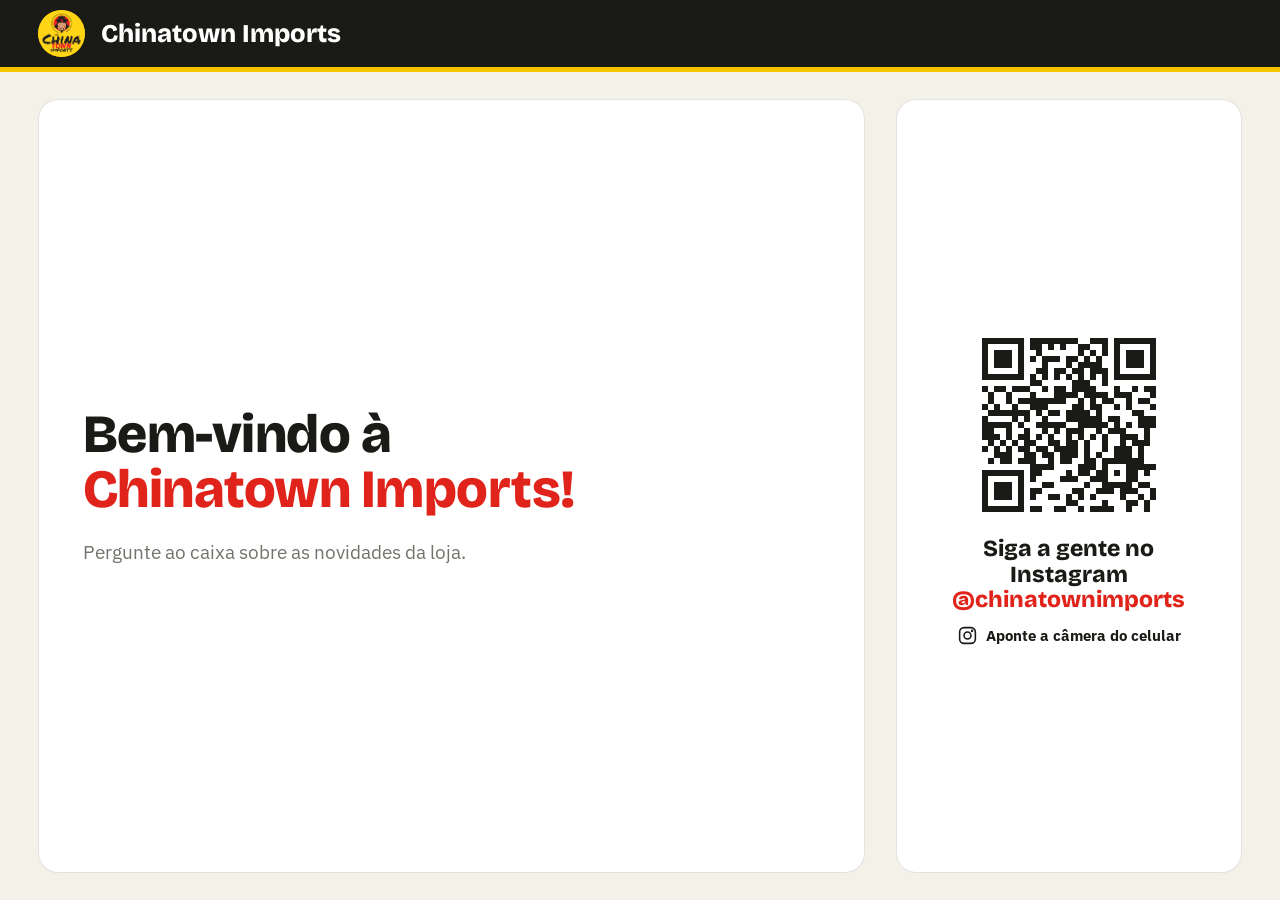
==== cliente.html @ ae05a601 "Versão 2.4.0 Novo layout do PDV; Tela secundária para cliente; Recolher aside no PC; Habilitar Promo" ====
<!DOCTYPE html>
<html lang="pt-BR">
<head>
<meta charset="UTF-8">
<meta name="viewport" content="width=device-width, initial-scale=1.0">
<title>Chinatown Imports — Tela do cliente</title>
<link rel="icon" href="icones/favicon.ico" sizes="16x16 32x32 48x48">
<meta name="robots" content="noindex">
<link rel="preconnect" href="https://fonts.googleapis.com">
<link rel="preconnect" href="https://fonts.gstatic.com" crossorigin>
<link href="https://fonts.googleapis.com/css2?family=Bricolage+Grotesque:opsz,wght@12..96,500;12..96,700;12..96,800&family=IBM+Plex+Sans:wght@400;500;600;700&display=swap" rel="stylesheet">
<!--
  TELA DO CLIENTE (2º monitor) — China Engine 2.4.0
  Aberta pelo PDV ("Abrir tela do cliente"). Recebe o estado da venda pelo BroadcastChannel
  "china-engine-cliente", no próprio computador (não usa internet nem guarda dados).
  Só mostra o que o cliente pode ver: produto lido, itens, totais, agradecimento, promoções e o Instagram.
-->
<style>
:root{
  --amarelo:#F7C600;--amarelo-claro:#FFF3BF;--preto:#1A1A17;--vermelho:#E0241B;--verde:#2E7D32;
  --bg:#F4F1E8;--card:#FFFFFF;--borda:rgba(26,26,23,.12);--texto:#1A1A17;--texto-sec:#74726A;
  --display:'Bricolage Grotesque',sans-serif;--corpo:'IBM Plex Sans',sans-serif;
}
*{box-sizing:border-box;margin:0;padding:0}
html,body{height:100%}
body{
  font-family:var(--corpo);background:var(--bg);color:var(--texto);font-variant-numeric:tabular-nums;
  -webkit-font-smoothing:antialiased;display:flex;flex-direction:column;overflow:hidden;cursor:default;
  font-size:clamp(16px,1.25vw,24px);
}
/* topo */
.cl-topo{
  flex-shrink:0;display:flex;align-items:center;gap:16px;padding:0 3vw;height:clamp(64px,8vh,96px);
  background:var(--preto);color:#fff;border-bottom:5px solid var(--amarelo);
}
.cl-topo img{height:70%;aspect-ratio:1;border-radius:50%;background:var(--amarelo);object-fit:contain}
.cl-topo b{font-family:var(--display);font-weight:800;font-size:clamp(22px,2vw,38px)}
.cl-topo .cl-faz{margin-left:auto;font-size:clamp(14px,1vw,18px);font-weight:700;color:var(--preto);background:var(--amarelo);padding:4px 12px;border-radius:999px}
.cl-tela-cheia{
  position:fixed;top:14px;right:14px;z-index:20;border:1px solid rgba(255,255,255,.3);background:rgba(26,26,23,.85);color:#fff;
  font:600 15px var(--corpo);padding:8px 14px;border-radius:10px;cursor:pointer;opacity:0;transition:opacity .2s;
}
body:hover .cl-tela-cheia{opacity:1}
:fullscreen .cl-tela-cheia{display:none}
main{flex:1;min-height:0;display:flex;padding:3vh 3vw;gap:2.4vw}
.cl-cartao{background:var(--card);border:1px solid var(--borda);border-radius:20px;overflow:hidden}

/* Instagram: QR + chamada */
.cl-insta{display:flex;flex-direction:column;align-items:center;justify-content:center;text-align:center;gap:1.4vh;padding:2.6vh 2vw}
.cl-insta .qr{width:100%;max-width:clamp(150px,22vh,320px);height:auto;display:block}
.cl-insta-cta{font-family:var(--display);font-weight:800;font-size:clamp(20px,1.8vw,36px);line-height:1.1}
.cl-insta-cta em{font-style:normal;display:block;color:var(--vermelho)}
.cl-insta small{font-size:clamp(14px,1vw,18px);color:var(--texto-sec)}
.cl-insta-ic{display:inline-flex;align-items:center;gap:8px;font-weight:700;font-size:clamp(15px,1.1vw,20px)}
.cl-insta-ic svg{width:1.4em;height:1.4em;stroke:currentColor;fill:none;stroke-width:1.8}

/* ----- Livre: boas-vindas + promoções ----- */
.cl-livre{flex:1;display:flex;gap:2.4vw;min-height:0}
.cl-boas{flex:1;display:flex;flex-direction:column;justify-content:center;gap:2.4vh;padding:4vh 3.4vw;min-width:0}
.cl-boas-topo{display:flex;align-items:center;gap:2vw}
.cl-boas-topo img{width:clamp(90px,14vh,180px);height:auto;animation:cl-flutua 4s ease-in-out infinite}
.cl-boas h1{font-family:var(--display);font-weight:800;font-size:clamp(34px,4.2vw,84px);line-height:1.02;letter-spacing:-.5px}
.cl-boas h1 span{color:var(--vermelho)}
.cl-boas p{font-size:clamp(17px,1.5vw,28px);color:var(--texto-sec)}
.cl-promos{display:flex;flex-direction:column;gap:1.4vh}
.cl-promos-rot{font-size:clamp(14px,1vw,18px);font-weight:700;text-transform:uppercase;letter-spacing:.8px;color:var(--vermelho)}
.cl-promo{display:flex;align-items:center;gap:16px;padding:1.6vh 1.6vw;border-radius:16px;background:var(--preto);color:#fff;border-left:8px solid var(--vermelho)}
.cl-promo b{font-family:var(--display);font-weight:800;font-size:clamp(20px,1.9vw,38px);color:var(--amarelo);line-height:1.1}
.cl-promo span{display:block;font-size:clamp(15px,1.25vw,24px)}
.cl-lado{width:clamp(280px,27vw,520px);flex-shrink:0;display:flex;flex-direction:column;gap:2vh}
.cl-lado .cl-insta{flex:1}

/* ----- Produto lido (consulta de preço / último item) ----- */
.cl-prod{display:flex;align-items:center;gap:2vw;padding:2.4vh 2vw;min-width:0}
.cl-foto{flex-shrink:0;width:clamp(90px,16vh,220px);aspect-ratio:1;border-radius:16px;background:var(--bg);border:1px solid var(--borda);overflow:hidden;display:flex;align-items:center;justify-content:center}
.cl-foto img{width:100%;height:100%;object-fit:contain;background:#fff}
.cl-foto svg{width:42%;height:42%;stroke:#C4C0B4;fill:none;stroke-width:1.2}
.cl-prod-info{flex:1;min-width:0}
.cl-marca{font-size:clamp(14px,1vw,20px);font-weight:600;color:var(--texto-sec);text-transform:uppercase;letter-spacing:.6px}
.cl-nome{font-family:var(--display);font-weight:700;font-size:clamp(22px,2.4vw,48px);line-height:1.1;display:-webkit-box;-webkit-line-clamp:2;-webkit-box-orient:vertical;overflow:hidden}
.cl-precos{text-align:right;flex-shrink:0}
.cl-de{font-size:clamp(16px,1.4vw,28px);color:var(--texto-sec);text-decoration:line-through;font-weight:600}
.cl-preco{font-family:var(--display);font-weight:800;font-size:clamp(40px,4.6vw,96px);line-height:1;letter-spacing:-1px;white-space:nowrap}
.cl-selo{display:inline-block;margin-top:8px;padding:4px 14px;border-radius:999px;background:var(--vermelho);color:#fff;font-weight:700;font-size:clamp(14px,1.05vw,20px)}
.cl-consulta{flex:1;display:flex;flex-direction:column;gap:2vh;min-width:0;justify-content:center}
.cl-consulta .cl-prod{flex-direction:column;text-align:center;padding:5vh 3vw}
.cl-consulta .cl-foto{width:clamp(140px,30vh,380px)}
.cl-consulta .cl-precos{text-align:center}
.cl-consulta .cl-preco{font-size:clamp(56px,7vw,140px)}
.cl-consulta .cl-nome{font-size:clamp(28px,3vw,60px)}

/* ----- Venda em andamento ----- */
.cl-venda{flex:1;display:flex;flex-direction:column;gap:2vh;min-width:0;min-height:0}
.cl-itens{flex:1;min-height:0;display:flex;flex-direction:column}
.cl-itens-cab{display:grid;grid-template-columns:minmax(0,1fr) 7em 9em;gap:1vw;padding:1.2vh 1.6vw;background:#F3F1EA;border-bottom:1px solid var(--borda);font-size:clamp(14px,.95vw,18px);font-weight:700;text-transform:uppercase;letter-spacing:.5px;color:var(--texto-sec)}
.cl-itens-cab span:not(:first-child){text-align:right}
.cl-itens-lista{flex:1;min-height:0;overflow:hidden;display:flex;flex-direction:column}
.cl-item{display:grid;grid-template-columns:minmax(0,1fr) 7em 9em;gap:1vw;align-items:center;padding:1.2vh 1.6vw;border-bottom:1px solid var(--borda)}
.cl-item:first-child{background:#E5F2E6;animation:cl-entra .4s ease-out}
.cl-item-nome{font-weight:600;white-space:nowrap;overflow:hidden;text-overflow:ellipsis}
.cl-item-nome em{font-style:normal;margin-left:8px;font-size:.8em;font-weight:700;color:#fff;background:var(--vermelho);padding:1px 7px;border-radius:6px}
.cl-item-q{text-align:right;color:var(--texto-sec);white-space:nowrap}
.cl-item-t{text-align:right;font-weight:700;white-space:nowrap}
.cl-mais{padding:1vh 1.6vw;color:var(--texto-sec);font-size:clamp(14px,1vw,18px)}
.cl-totais{padding:2.4vh 1.8vw;display:flex;flex-direction:column;gap:.6vh;border-top:4px solid var(--preto)}
.cl-tl{display:flex;justify-content:space-between;align-items:baseline;gap:12px;font-size:clamp(16px,1.3vw,26px)}
.cl-tl span{color:var(--texto-sec)}
.cl-tl b{font-weight:600}
.cl-tl.desc b{color:var(--verde)}
.cl-tl.total{margin-top:1vh;padding-top:1.2vh;border-top:1px solid var(--borda);flex-wrap:wrap}
.cl-tl.total b{margin-left:auto}
.cl-tl.total span{color:var(--texto);font-weight:600;font-size:clamp(20px,1.7vw,34px)}
.cl-tl.total b{font-family:var(--display);font-weight:800;font-size:clamp(40px,3.6vw,80px);line-height:1;white-space:nowrap}
.cl-economia{align-self:flex-end;font-weight:700;color:var(--verde);font-size:clamp(14px,1.1vw,22px)}

/* ----- Venda concluída: agradecimento ----- */
.cl-fim{flex:1;display:flex;gap:3vw;align-items:center;justify-content:center;min-width:0}
.cl-obrigado{display:flex;flex-direction:column;align-items:center;text-align:center;gap:1.6vh;max-width:52vw}
.cl-obrigado img{width:clamp(130px,26vh,320px);height:auto;animation:cl-pula 1s cubic-bezier(.3,1.6,.5,1) both, cl-flutua 3.4s ease-in-out 1s infinite}
.cl-obrigado h1{font-family:var(--display);font-weight:800;font-size:clamp(44px,5.4vw,120px);line-height:1;letter-spacing:-1px;animation:cl-surge .6s ease-out .25s both}
.cl-obrigado h1 span{color:var(--vermelho)}
.cl-obrigado p{font-size:clamp(18px,1.6vw,32px);color:var(--texto-sec);animation:cl-surge .6s ease-out .45s both}
.cl-obrigado p b{color:var(--texto)}
.cl-fim .cl-insta{width:clamp(280px,26vw,480px);border:3px solid var(--preto);box-shadow:10px 10px 0 var(--amarelo);animation:cl-surge .6s ease-out .7s both}
.cl-fim .cl-insta .qr{max-width:clamp(200px,34vh,400px)}
.cl-fim .cl-insta-cta{font-size:clamp(24px,2.2vw,44px)}

@keyframes cl-flutua{0%,100%{transform:translateY(0)}50%{transform:translateY(-10px)}}
@keyframes cl-pula{0%{transform:scale(.3) rotate(-12deg);opacity:0}100%{transform:scale(1) rotate(0);opacity:1}}
@keyframes cl-surge{0%{transform:translateY(18px);opacity:0}100%{transform:none;opacity:1}}
@keyframes cl-entra{0%{background:var(--amarelo-claro)}100%{background:#E5F2E6}}
@media (prefers-reduced-motion: reduce){ *{animation:none !important} }
#festa{position:fixed;inset:0;width:100%;height:100%;pointer-events:none;z-index:30}

/* tela em pé (monitor girado) ou estreita */
@media (max-aspect-ratio: 1/1){
  main{flex-direction:column}
  .cl-livre,.cl-fim{flex-direction:column}
  .cl-lado{width:auto}
  .cl-obrigado{max-width:none}
}
</style>
</head>
<body>
<div class="cl-topo">
  <img src="Chinatown_Imports_Logo.png" alt="" onerror="this.style.display='none'">
  <b>Chinatown Imports</b>
  <span class="cl-faz" id="clFaz" hidden>Demonstração</span>
</div>
<button class="cl-tela-cheia" onclick="telaCheia()">⛶ Tela cheia</button>
<main id="cl"></main>
<canvas id="festa"></canvas>

<template id="tplQr"><svg class="qr" viewBox="-2 -2 33 33" shape-rendering="crispEdges" role="img" aria-label="QR code: linktr.ee/chinatownimports"><rect x="-2" y="-2" width="33" height="33" fill="#fff"/><path d="M0 0h1v1h-1zM1 0h1v1h-1zM2 0h1v1h-1zM3 0h1v1h-1zM4 0h1v1h-1zM5 0h1v1h-1zM6 0h1v1h-1zM8 0h1v1h-1zM9 0h1v1h-1zM10 0h1v1h-1zM11 0h1v1h-1zM12 0h1v1h-1zM13 0h1v1h-1zM14 0h1v1h-1zM15 0h1v1h-1zM18 0h1v1h-1zM19 0h1v1h-1zM20 0h1v1h-1zM22 0h1v1h-1zM23 0h1v1h-1zM24 0h1v1h-1zM25 0h1v1h-1zM26 0h1v1h-1zM27 0h1v1h-1zM28 0h1v1h-1zM0 1h1v1h-1zM6 1h1v1h-1zM8 1h1v1h-1zM9 1h1v1h-1zM11 1h1v1h-1zM13 1h1v1h-1zM16 1h1v1h-1zM17 1h1v1h-1zM20 1h1v1h-1zM22 1h1v1h-1zM28 1h1v1h-1zM0 2h1v1h-1zM2 2h1v1h-1zM3 2h1v1h-1zM4 2h1v1h-1zM6 2h1v1h-1zM9 2h1v1h-1zM16 2h1v1h-1zM18 2h1v1h-1zM20 2h1v1h-1zM22 2h1v1h-1zM24 2h1v1h-1zM25 2h1v1h-1zM26 2h1v1h-1zM28 2h1v1h-1zM0 3h1v1h-1zM2 3h1v1h-1zM3 3h1v1h-1zM4 3h1v1h-1zM6 3h1v1h-1zM8 3h1v1h-1zM10 3h1v1h-1zM11 3h1v1h-1zM12 3h1v1h-1zM14 3h1v1h-1zM15 3h1v1h-1zM17 3h1v1h-1zM19 3h1v1h-1zM22 3h1v1h-1zM24 3h1v1h-1zM25 3h1v1h-1zM26 3h1v1h-1zM28 3h1v1h-1zM0 4h1v1h-1zM2 4h1v1h-1zM3 4h1v1h-1zM4 4h1v1h-1zM6 4h1v1h-1zM10 4h1v1h-1zM14 4h1v1h-1zM16 4h1v1h-1zM17 4h1v1h-1zM18 4h1v1h-1zM19 4h1v1h-1zM22 4h1v1h-1zM24 4h1v1h-1zM25 4h1v1h-1zM26 4h1v1h-1zM28 4h1v1h-1zM0 5h1v1h-1zM6 5h1v1h-1zM9 5h1v1h-1zM10 5h1v1h-1zM12 5h1v1h-1zM13 5h1v1h-1zM15 5h1v1h-1zM16 5h1v1h-1zM18 5h1v1h-1zM19 5h1v1h-1zM20 5h1v1h-1zM22 5h1v1h-1zM28 5h1v1h-1zM0 6h1v1h-1zM1 6h1v1h-1zM2 6h1v1h-1zM3 6h1v1h-1zM4 6h1v1h-1zM5 6h1v1h-1zM6 6h1v1h-1zM8 6h1v1h-1zM10 6h1v1h-1zM12 6h1v1h-1zM14 6h1v1h-1zM16 6h1v1h-1zM18 6h1v1h-1zM20 6h1v1h-1zM22 6h1v1h-1zM23 6h1v1h-1zM24 6h1v1h-1zM25 6h1v1h-1zM26 6h1v1h-1zM27 6h1v1h-1zM28 6h1v1h-1zM8 7h1v1h-1zM9 7h1v1h-1zM15 7h1v1h-1zM16 7h1v1h-1zM17 7h1v1h-1zM20 7h1v1h-1zM0 8h1v1h-1zM2 8h1v1h-1zM3 8h1v1h-1zM5 8h1v1h-1zM6 8h1v1h-1zM7 8h1v1h-1zM10 8h1v1h-1zM12 8h1v1h-1zM13 8h1v1h-1zM15 8h1v1h-1zM16 8h1v1h-1zM17 8h1v1h-1zM18 8h1v1h-1zM22 8h1v1h-1zM25 8h1v1h-1zM27 8h1v1h-1zM28 8h1v1h-1zM1 9h1v1h-1zM4 9h1v1h-1zM8 9h1v1h-1zM12 9h1v1h-1zM13 9h1v1h-1zM14 9h1v1h-1zM15 9h1v1h-1zM17 9h1v1h-1zM18 9h1v1h-1zM19 9h1v1h-1zM20 9h1v1h-1zM22 9h1v1h-1zM23 9h1v1h-1zM24 9h1v1h-1zM28 9h1v1h-1zM1 10h1v1h-1zM4 10h1v1h-1zM6 10h1v1h-1zM7 10h1v1h-1zM8 10h1v1h-1zM9 10h1v1h-1zM10 10h1v1h-1zM11 10h1v1h-1zM12 10h1v1h-1zM13 10h1v1h-1zM16 10h1v1h-1zM18 10h1v1h-1zM20 10h1v1h-1zM21 10h1v1h-1zM24 10h1v1h-1zM26 10h1v1h-1zM27 10h1v1h-1zM0 11h1v1h-1zM2 11h1v1h-1zM5 11h1v1h-1zM8 11h1v1h-1zM9 11h1v1h-1zM10 11h1v1h-1zM15 11h1v1h-1zM16 11h1v1h-1zM18 11h1v1h-1zM19 11h1v1h-1zM22 11h1v1h-1zM24 11h1v1h-1zM28 11h1v1h-1zM1 12h1v1h-1zM2 12h1v1h-1zM3 12h1v1h-1zM4 12h1v1h-1zM5 12h1v1h-1zM6 12h1v1h-1zM7 12h1v1h-1zM9 12h1v1h-1zM11 12h1v1h-1zM12 12h1v1h-1zM14 12h1v1h-1zM15 12h1v1h-1zM16 12h1v1h-1zM17 12h1v1h-1zM19 12h1v1h-1zM25 12h1v1h-1zM26 12h1v1h-1zM0 13h1v1h-1zM5 13h1v1h-1zM7 13h1v1h-1zM10 13h1v1h-1zM14 13h1v1h-1zM15 13h1v1h-1zM16 13h1v1h-1zM17 13h1v1h-1zM18 13h1v1h-1zM19 13h1v1h-1zM21 13h1v1h-1zM22 13h1v1h-1zM26 13h1v1h-1zM27 13h1v1h-1zM28 13h1v1h-1zM0 14h1v1h-1zM1 14h1v1h-1zM2 14h1v1h-1zM3 14h1v1h-1zM4 14h1v1h-1zM6 14h1v1h-1zM9 14h1v1h-1zM10 14h1v1h-1zM11 14h1v1h-1zM12 14h1v1h-1zM13 14h1v1h-1zM16 14h1v1h-1zM17 14h1v1h-1zM18 14h1v1h-1zM19 14h1v1h-1zM20 14h1v1h-1zM22 14h1v1h-1zM24 14h1v1h-1zM26 14h1v1h-1zM27 14h1v1h-1zM28 14h1v1h-1zM0 15h1v1h-1zM1 15h1v1h-1zM4 15h1v1h-1zM7 15h1v1h-1zM10 15h1v1h-1zM12 15h1v1h-1zM14 15h1v1h-1zM15 15h1v1h-1zM16 15h1v1h-1zM19 15h1v1h-1zM21 15h1v1h-1zM22 15h1v1h-1zM23 15h1v1h-1zM27 15h1v1h-1zM0 16h1v1h-1zM1 16h1v1h-1zM2 16h1v1h-1zM4 16h1v1h-1zM6 16h1v1h-1zM7 16h1v1h-1zM9 16h1v1h-1zM11 16h1v1h-1zM14 16h1v1h-1zM16 16h1v1h-1zM18 16h1v1h-1zM20 16h1v1h-1zM23 16h1v1h-1zM24 16h1v1h-1zM25 16h1v1h-1zM27 16h1v1h-1zM1 17h1v1h-1zM3 17h1v1h-1zM5 17h1v1h-1zM7 17h1v1h-1zM8 17h1v1h-1zM11 17h1v1h-1zM12 17h1v1h-1zM14 17h1v1h-1zM15 17h1v1h-1zM17 17h1v1h-1zM20 17h1v1h-1zM23 17h1v1h-1zM25 17h1v1h-1zM26 17h1v1h-1zM27 17h1v1h-1zM0 18h1v1h-1zM2 18h1v1h-1zM4 18h1v1h-1zM6 18h1v1h-1zM7 18h1v1h-1zM9 18h1v1h-1zM10 18h1v1h-1zM12 18h1v1h-1zM13 18h1v1h-1zM14 18h1v1h-1zM15 18h1v1h-1zM17 18h1v1h-1zM20 18h1v1h-1zM22 18h1v1h-1zM23 18h1v1h-1zM24 18h1v1h-1zM26 18h1v1h-1zM2 19h1v1h-1zM3 19h1v1h-1zM4 19h1v1h-1zM7 19h1v1h-1zM8 19h1v1h-1zM10 19h1v1h-1zM11 19h1v1h-1zM13 19h1v1h-1zM14 19h1v1h-1zM15 19h1v1h-1zM17 19h1v1h-1zM19 19h1v1h-1zM22 19h1v1h-1zM23 19h1v1h-1zM24 19h1v1h-1zM26 19h1v1h-1zM1 20h1v1h-1zM3 20h1v1h-1zM4 20h1v1h-1zM6 20h1v1h-1zM7 20h1v1h-1zM8 20h1v1h-1zM11 20h1v1h-1zM13 20h1v1h-1zM14 20h1v1h-1zM17 20h1v1h-1zM18 20h1v1h-1zM20 20h1v1h-1zM21 20h1v1h-1zM22 20h1v1h-1zM23 20h1v1h-1zM24 20h1v1h-1zM25 20h1v1h-1zM26 20h1v1h-1zM8 21h1v1h-1zM9 21h1v1h-1zM10 21h1v1h-1zM11 21h1v1h-1zM16 21h1v1h-1zM17 21h1v1h-1zM18 21h1v1h-1zM20 21h1v1h-1zM24 21h1v1h-1zM25 21h1v1h-1zM26 21h1v1h-1zM27 21h1v1h-1zM28 21h1v1h-1zM0 22h1v1h-1zM1 22h1v1h-1zM2 22h1v1h-1zM3 22h1v1h-1zM4 22h1v1h-1zM5 22h1v1h-1zM6 22h1v1h-1zM8 22h1v1h-1zM9 22h1v1h-1zM14 22h1v1h-1zM16 22h1v1h-1zM17 22h1v1h-1zM19 22h1v1h-1zM20 22h1v1h-1zM22 22h1v1h-1zM24 22h1v1h-1zM25 22h1v1h-1zM27 22h1v1h-1zM0 23h1v1h-1zM6 23h1v1h-1zM8 23h1v1h-1zM13 23h1v1h-1zM14 23h1v1h-1zM15 23h1v1h-1zM18 23h1v1h-1zM19 23h1v1h-1zM20 23h1v1h-1zM24 23h1v1h-1zM25 23h1v1h-1zM0 24h1v1h-1zM2 24h1v1h-1zM3 24h1v1h-1zM4 24h1v1h-1zM6 24h1v1h-1zM10 24h1v1h-1zM11 24h1v1h-1zM17 24h1v1h-1zM20 24h1v1h-1zM21 24h1v1h-1zM22 24h1v1h-1zM23 24h1v1h-1zM24 24h1v1h-1zM26 24h1v1h-1zM27 24h1v1h-1zM0 25h1v1h-1zM2 25h1v1h-1zM3 25h1v1h-1zM4 25h1v1h-1zM6 25h1v1h-1zM8 25h1v1h-1zM9 25h1v1h-1zM15 25h1v1h-1zM16 25h1v1h-1zM19 25h1v1h-1zM20 25h1v1h-1zM21 25h1v1h-1zM23 25h1v1h-1zM24 25h1v1h-1zM25 25h1v1h-1zM28 25h1v1h-1zM0 26h1v1h-1zM2 26h1v1h-1zM3 26h1v1h-1zM4 26h1v1h-1zM6 26h1v1h-1zM8 26h1v1h-1zM11 26h1v1h-1zM12 26h1v1h-1zM14 26h1v1h-1zM16 26h1v1h-1zM18 26h1v1h-1zM23 26h1v1h-1zM26 26h1v1h-1zM28 26h1v1h-1zM0 27h1v1h-1zM6 27h1v1h-1zM14 27h1v1h-1zM15 27h1v1h-1zM20 27h1v1h-1zM24 27h1v1h-1zM25 27h1v1h-1zM27 27h1v1h-1zM0 28h1v1h-1zM1 28h1v1h-1zM2 28h1v1h-1zM3 28h1v1h-1zM4 28h1v1h-1zM5 28h1v1h-1zM6 28h1v1h-1zM8 28h1v1h-1zM9 28h1v1h-1zM12 28h1v1h-1zM13 28h1v1h-1zM16 28h1v1h-1zM18 28h1v1h-1zM19 28h1v1h-1zM20 28h1v1h-1zM21 28h1v1h-1zM24 28h1v1h-1zM27 28h1v1h-1z" fill="#1A1A17"/></svg></template>

<script>
/* ----- utilidades ----- */
const fmt = v => (Number(v)||0).toLocaleString('pt-BR',{style:'currency',currency:'BRL'});
const esc = t => String(t==null?'':t).replace(/[&<>"']/g, c=>({'&':'&amp;','<':'&lt;','>':'&gt;','"':'&quot;',"'":'&#39;'}[c]));
const QR = document.getElementById('tplQr').innerHTML;
const INSTA = '@chinatownimports';
const icInsta = '<svg viewBox="0 0 24 24"><rect x="3" y="3" width="18" height="18" rx="5"/><circle cx="12" cy="12" r="4"/><circle cx="17.3" cy="6.7" r=".6"/></svg>';
const caixaFoto = '<svg viewBox="0 0 24 24"><path d="M3 7l9-4 9 4-9 4-9-4z"/><path d="M3 7v10l9 4 9-4V7"/><path d="M12 11v10"/></svg>';

function blocoInsta(cta){
  return `<div class="cl-cartao cl-insta">
    ${QR}
    <div class="cl-insta-cta">${cta}<em>${INSTA}</em></div>
    <span class="cl-insta-ic">${icInsta} Aponte a câmera do celular</span>
  </div>`;
}
function blocoProduto(p){
  return `<div class="cl-cartao cl-prod">
    <div class="cl-foto">${p.foto ? `<img src="${esc(p.foto)}" alt="">` : caixaFoto}</div>
    <div class="cl-prod-info">${p.marca?`<div class="cl-marca">${esc(p.marca)}</div>`:''}<div class="cl-nome">${esc(p.nome)}</div></div>
    <div class="cl-precos">
      ${p.precoPromo!=null ? `<div class="cl-de">${fmt(p.preco)}</div><div class="cl-preco">${fmt(p.precoPromo)}</div><div class="cl-selo">${esc(p.promo)}</div>`
        : `<div class="cl-preco">${p.preco>0 ? fmt(p.preco) : '—'}</div>`}
    </div>
  </div>`;
}

/* ----- telas ----- */
let ultimo = null, faseAnterior = '';
function desenhar(d){
  ultimo = d;
  document.getElementById('clFaz').hidden = !d.faz;
  const el = document.getElementById('cl');
  if(d.fase==='concluida' && d.concluida){
    el.innerHTML = `<div class="cl-fim">
      <div class="cl-obrigado">
        <img src="icones/mascote-cabeca.png" alt="" onerror="this.remove()">
        <h1>Obrigado pela <span>compra!</span></h1>
        <p>Total pago: <b>${fmt(d.concluida.total)}</b> · ${esc(d.concluida.pagamento)}</p>
        <p>Volte sempre!</p>
      </div>
      ${blocoInsta('Siga a gente no Instagram')}
    </div>`;
    if(faseAnterior!=='concluida') festejar();
  } else if(d.fase==='venda'){
    const itens = d.itens.slice().reverse(), max = 9;
    el.innerHTML = `<div class="cl-venda">
      ${d.produto ? blocoProduto(d.produto) : ''}
      <div class="cl-cartao cl-itens">
        <div class="cl-itens-cab"><span>Produto</span><span>Qtd</span><span>Total</span></div>
        <div class="cl-itens-lista">${itens.length ? itens.slice(0,max).map(i=>`
          <div class="cl-item"><div class="cl-item-nome">${esc(i.nome)}${i.promo?'<em>Promoção</em>':''}</div>
            <div class="cl-item-q">${i.qtd} × ${fmt(i.unit)}</div><div class="cl-item-t">${fmt(i.total)}</div></div>`).join('')
            + (itens.length>max ? `<div class="cl-mais">+ ${itens.length-max} item(ns) anterior(es)</div>` : '')
          : '<div class="cl-mais" style="padding:3vh 1.6vw">Os produtos aparecem aqui conforme são registrados.</div>'}</div>
      </div>
    </div>
    <div class="cl-lado">
      <div class="cl-cartao cl-totais">
        <div class="cl-tl"><span>Itens</span><b>${d.unidades} un.</b></div>
        <div class="cl-tl"><span>Subtotal</span><b>${fmt(d.subtotal)}</b></div>
        ${d.descontos>0 ? `<div class="cl-tl desc"><span>Descontos</span><b>−${fmt(d.descontos)}</b></div>` : ''}
        <div class="cl-tl total"><span>Total</span><b>${fmt(d.total)}</b></div>
        ${d.descontos>0 ? `<div class="cl-economia">Você economizou ${fmt(d.descontos)}!</div>` : ''}
      </div>
      ${blocoInsta('Siga no Instagram')}
    </div>`;
  } else if(d.fase==='consulta' && d.produto){
    el.innerHTML = `<div class="cl-consulta">${blocoProduto(d.produto)}</div>
      <div class="cl-lado">${blocoInsta('Siga no Instagram')}</div>`;
  } else {
    const promos = d.promocoes||[];
    el.innerHTML = `<div class="cl-livre">
      <div class="cl-cartao cl-boas">
        <div class="cl-boas-topo"><img src="icones/mascote-cabeca.png" alt="" onerror="this.remove()">
          <h1>Bem-vindo à<br><span>Chinatown Imports!</span></h1></div>
        ${promos.length ? `<div class="cl-promos"><div class="cl-promos-rot">Promoções de hoje</div>${promos.slice(0,3).map(p=>`
          <div class="cl-promo"><div><b>${esc(p.titulo)}</b><span>${esc(p.frase)}</span></div></div>`).join('')}</div>`
          : '<p>Pergunte ao caixa sobre as novidades da loja.</p>'}
      </div>
      <div class="cl-lado">${blocoInsta('Siga a gente no Instagram')}</div>
    </div>`;
  }
  faseAnterior = d.fase;
}

/* ----- confete (igual ao do PDV) ----- */
let festaAnim = null;
function festejar(){
  if(matchMedia('(prefers-reduced-motion: reduce)').matches) return;
  const cv = document.getElementById('festa'), ctx = cv.getContext('2d'), dpr = Math.min(devicePixelRatio||1,2);
  const W = innerWidth, H = innerHeight; cv.width = W*dpr; cv.height = H*dpr; ctx.setTransform(dpr,0,0,dpr,0,0);
  const cores = ['#F7C600','#E0241B','#1A1A17','#2E7D32','#FFFFFF','#FFD84D'];
  const pecas = Array.from({length:Math.min(260,Math.round(W/6))},(_,i)=>{
    const esq = i%2===0, ang = (esq?-60:-120)+(Math.random()*30-15), vel = H*.019+Math.random()*H*.012;
    return { x:esq?-10:W+10, y:H*.92, vx:Math.cos(ang*Math.PI/180)*vel, vy:Math.sin(ang*Math.PI/180)*vel, w:8+Math.random()*8, h:5+Math.random()*5,
      rot:Math.random()*6.28, vr:(Math.random()-.5)*.35, cor:cores[i%cores.length], c:Math.random()<.25, atraso:Math.random()*12 };
  });
  cancelAnimationFrame(festaAnim);
  const ini = performance.now(), dur = 3000;
  const q = t=>{
    const dt = t-ini; ctx.clearRect(0,0,W,H); ctx.globalAlpha = dt>dur-500 ? Math.max(0,(dur-dt)/500) : 1;
    pecas.forEach(p=>{ if(p.atraso>0){p.atraso--;return;} p.vy+=H*.00055; p.vx*=.99; p.vy*=.992; p.x+=p.vx; p.y+=p.vy; p.rot+=p.vr;
      ctx.save(); ctx.translate(p.x,p.y); ctx.rotate(p.rot); ctx.fillStyle=p.cor;
      if(p.c){ctx.beginPath();ctx.arc(0,0,p.h*.8,0,6.28);ctx.fill();} else ctx.fillRect(-p.w/2,-p.h/2,p.w,p.h*Math.abs(Math.cos(p.rot*2))+1);
      ctx.restore(); });
    if(dt<dur) festaAnim = requestAnimationFrame(q); else ctx.clearRect(0,0,W,H);
  };
  festaAnim = requestAnimationFrame(q);
}

/* ----- tela cheia: botão no canto (aparece com o mouse) ou duplo clique ----- */
function telaCheia(){
  if(document.fullscreenElement) document.exitFullscreen();
  else document.documentElement.requestFullscreen().catch(()=>{});
}
document.addEventListener('dblclick', telaCheia);

/* ----- conversa com o PDV ----- */
desenhar({ fase:'livre', promocoes:[] });
if('BroadcastChannel' in window){
  const canal = new BroadcastChannel('china-engine-cliente');
  canal.onmessage = e=>{ if(e.data && e.data.tipo==='estado') desenhar(e.data); };
  canal.postMessage({ tipo:'oi' });
  setInterval(()=>canal.postMessage({ tipo:'oi' }), 5000);   // avisa o PDV que a tela segue aberta (e recebe o estado de novo)
}
</script>
</body>
</html>
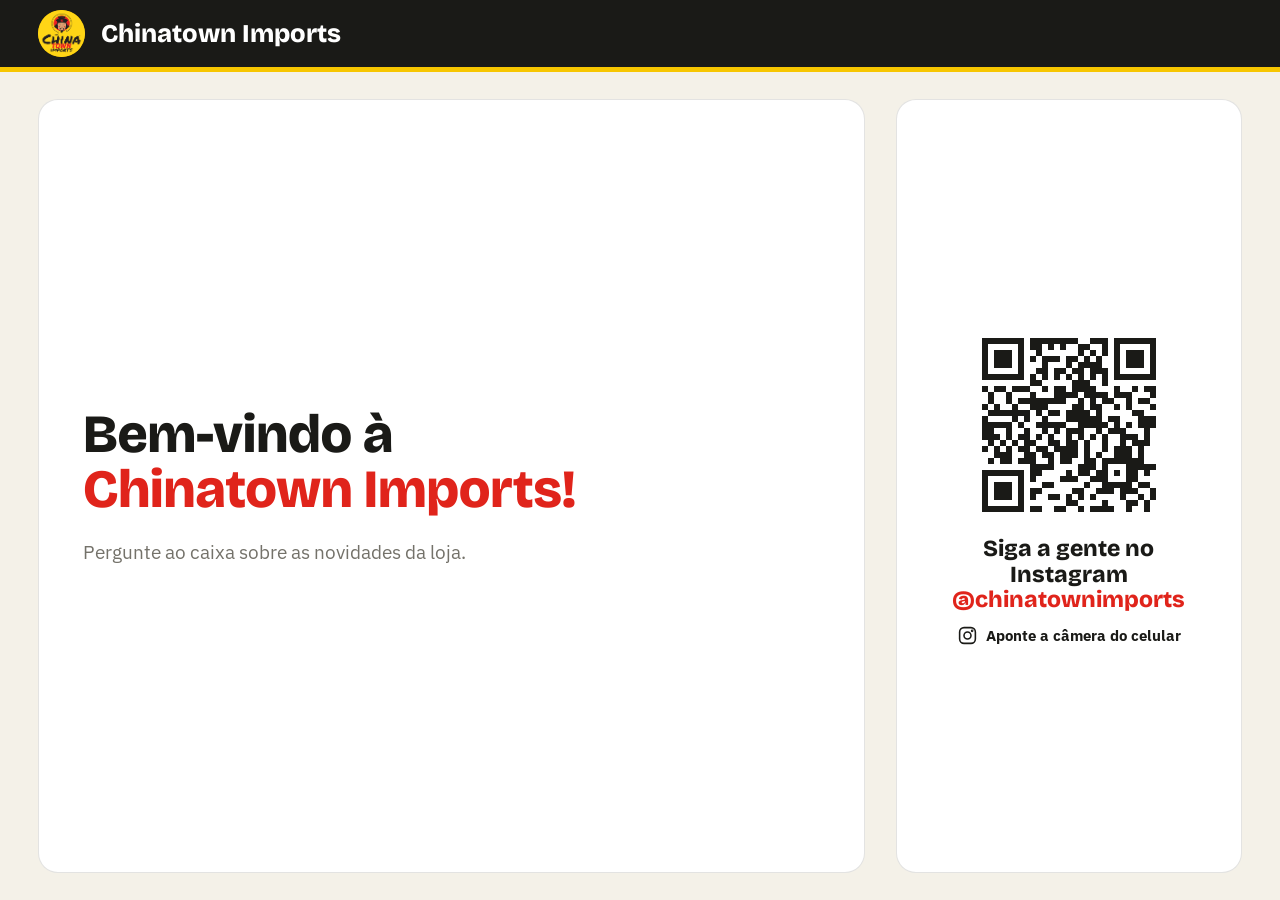
==== commit 53db0275: "Versão 2.4.1 Ajustes simples" ====
--- a/cliente.html
+++ b/cliente.html
@@ -125,6 +125,10 @@
 .cl-fim .cl-insta .qr{max-width:clamp(200px,34vh,400px)}
 .cl-fim .cl-insta-cta{font-size:clamp(24px,2.2vw,44px)}
 
+/* o mascote animado fica numa camada própria: assim o texto ao lado não é redesenhado a cada quadro
+   (no Chrome do Windows isso fazia o título "tremer" para os lados) */
+.cl-boas-topo img,.cl-obrigado img{will-change:transform;backface-visibility:hidden}
+.cl-boas h1,.cl-obrigado h1{font-synthesis:none;text-rendering:geometricPrecision}
 @keyframes cl-flutua{0%,100%{transform:translateY(0)}50%{transform:translateY(-10px)}}
 @keyframes cl-pula{0%{transform:scale(.3) rotate(-12deg);opacity:0}100%{transform:scale(1) rotate(0);opacity:1}}
 @keyframes cl-surge{0%{transform:translateY(18px);opacity:0}100%{transform:none;opacity:1}}
@@ -181,9 +185,12 @@
 }
 
 /* ----- telas ----- */
-let ultimo = null, faseAnterior = '';
+let ultimo = null, faseAnterior = '', ultimaChave = '';
 function desenhar(d){
-  ultimo = d;
+  // o PDV reenvia o estado a cada 5 s (sinal de vida): se nada mudou, não redesenha a tela
+  const chave = JSON.stringify(d);
+  if(chave===ultimaChave) return;
+  ultimaChave = chave; ultimo = d;
   document.getElementById('clFaz').hidden = !d.faz;
   const el = document.getElementById('cl');
   if(d.fase==='concluida' && d.concluida){
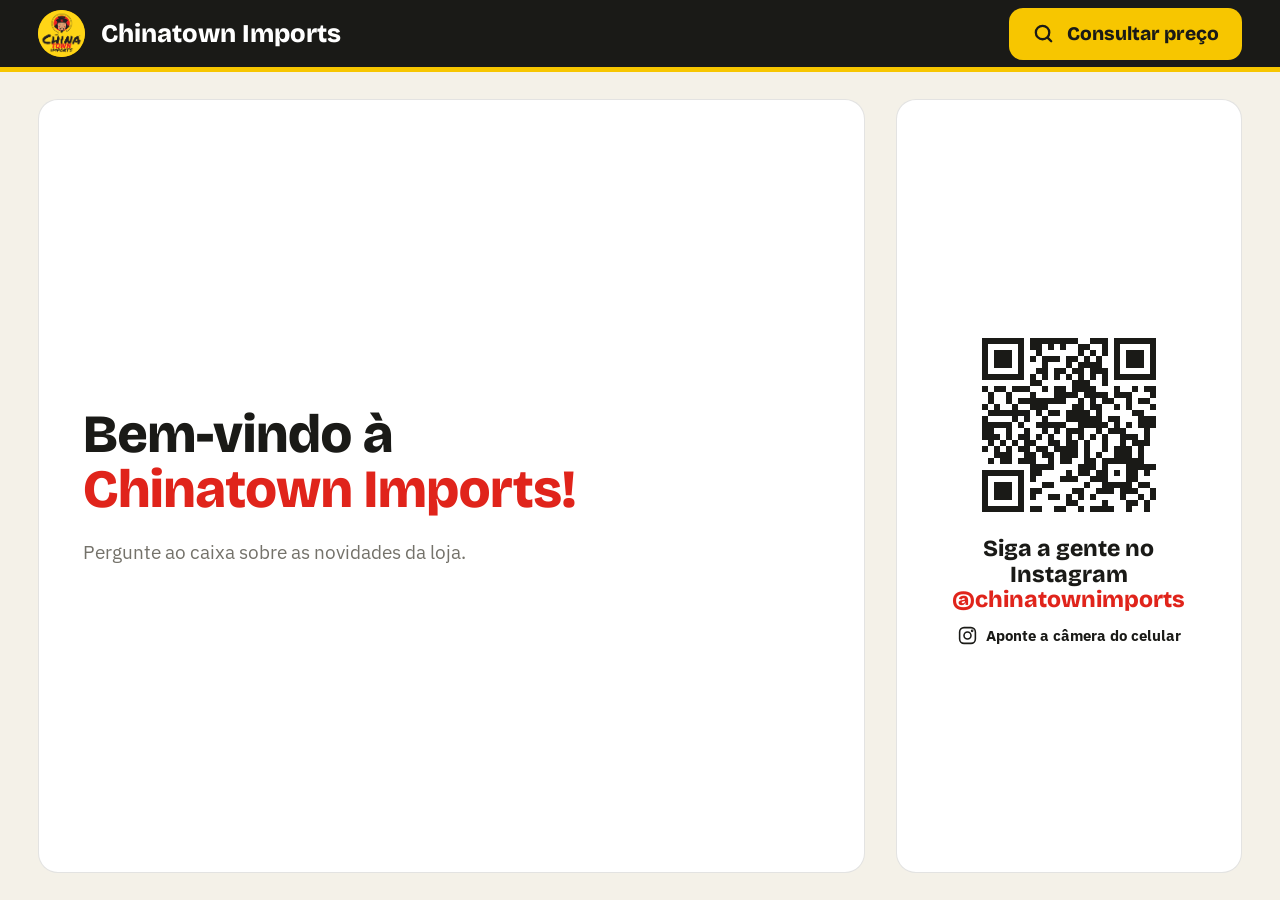
==== commit 71ad1115: "Versão 2.5.0 Ícone para expandir tela do cliente; Consultar preço na tela do cliente" ====
--- a/cliente.html
+++ b/cliente.html
@@ -4,7 +4,7 @@
 <meta charset="UTF-8">
 <meta name="viewport" content="width=device-width, initial-scale=1.0">
 <title>Chinatown Imports — Tela do cliente</title>
-<link rel="icon" href="icones/favicon.ico" sizes="16x16 32x32 48x48">
+<link rel="icon" href="../imagens/icones/favicon.ico" sizes="16x16 32x32 48x48">
 <meta name="robots" content="noindex">
 <link rel="preconnect" href="https://fonts.googleapis.com">
 <link rel="preconnect" href="https://fonts.gstatic.com" crossorigin>
@@ -35,13 +35,45 @@
 }
 .cl-topo img{height:70%;aspect-ratio:1;border-radius:50%;background:var(--amarelo);object-fit:contain}
 .cl-topo b{font-family:var(--display);font-weight:800;font-size:clamp(22px,2vw,38px)}
-.cl-topo .cl-faz{margin-left:auto;font-size:clamp(14px,1vw,18px);font-weight:700;color:var(--preto);background:var(--amarelo);padding:4px 12px;border-radius:999px}
+.cl-topo-dir{margin-left:auto;display:flex;align-items:center;gap:16px;height:100%}
+.cl-topo .cl-faz{font-size:clamp(14px,1vw,18px);font-weight:700;color:var(--preto);background:var(--amarelo);padding:4px 12px;border-radius:999px}
 .cl-tela-cheia{
-  position:fixed;top:14px;right:14px;z-index:20;border:1px solid rgba(255,255,255,.3);background:rgba(26,26,23,.85);color:#fff;
+  position:fixed;bottom:14px;right:14px;z-index:20;border:1px solid rgba(255,255,255,.3);background:rgba(26,26,23,.85);color:#fff;
   font:600 15px var(--corpo);padding:8px 14px;border-radius:10px;cursor:pointer;opacity:0;transition:opacity .2s;
 }
 body:hover .cl-tela-cheia{opacity:1}
 :fullscreen .cl-tela-cheia{display:none}
+/* Consultar preço (touch): botão grande no topo e tela de consulta */
+.cl-consultar{
+  display:flex;align-items:center;gap:12px;height:76%;min-height:52px;padding:0 clamp(18px,1.8vw,30px);border:none;border-radius:14px;
+  background:var(--amarelo);color:var(--preto);font:800 clamp(18px,1.5vw,28px) var(--display);cursor:pointer;touch-action:manipulation;
+}
+.cl-consultar svg{width:1.2em;height:1.2em;stroke:currentColor;fill:none;stroke-width:2.4;stroke-linecap:round}
+.cl-consultar:active{transform:scale(.97)}
+body.consultando .cl-consultar{visibility:hidden}
+.cl-cons{flex:1;display:flex;flex-direction:column;align-items:center;justify-content:center;gap:3vh;text-align:center;min-width:0}
+.cl-cons-card{width:min(100%,1100px);display:flex;flex-direction:column;align-items:center;gap:2.4vh;padding:5vh 4vw}
+.cl-cons-ic{width:clamp(110px,18vh,200px);height:auto;stroke:var(--preto);fill:none;stroke-width:1.6;stroke-linecap:round;animation:cl-pulsa 1.6s ease-in-out infinite}
+.cl-cons h1{font-family:var(--display);font-weight:800;font-size:clamp(32px,3.6vw,72px);line-height:1.05}
+.cl-cons p{font-size:clamp(17px,1.5vw,28px);color:var(--texto-sec)}
+.cl-cons input{
+  width:min(100%,520px);font:600 clamp(18px,1.4vw,26px) var(--corpo);text-align:center;padding:14px 18px;border-radius:14px;
+  border:2px solid var(--borda);background:#fff;outline:none;
+}
+.cl-cons input:focus{border-color:var(--preto)}
+.cl-cons .cl-prod{width:min(100%,1100px);flex-direction:column;text-align:center;padding:4vh 3vw}
+.cl-cons .cl-foto{width:clamp(140px,28vh,360px)}
+.cl-cons .cl-precos{text-align:center}
+.cl-cons .cl-preco{font-size:clamp(56px,7vw,140px)}
+.cl-cons .cl-nome{font-size:clamp(28px,3vw,60px)}
+.cl-cons-nao h1{color:var(--vermelho)}
+.cl-cons-botoes{display:flex;gap:16px;flex-wrap:wrap;justify-content:center}
+.cl-cons-botoes button{
+  min-height:64px;min-width:220px;padding:0 28px;border-radius:14px;font:700 clamp(18px,1.4vw,26px) var(--corpo);cursor:pointer;
+  border:2px solid var(--preto);background:#fff;color:var(--preto);touch-action:manipulation;
+}
+.cl-cons-botoes button.prim{background:var(--preto);color:#fff}
+@keyframes cl-pulsa{0%,100%{transform:scale(1);opacity:1}50%{transform:scale(1.06);opacity:.75}}
 main{flex:1;min-height:0;display:flex;padding:3vh 3vw;gap:2.4vw}
 .cl-cartao{background:var(--card);border:1px solid var(--borda);border-radius:20px;overflow:hidden}
 
@@ -147,9 +179,12 @@
 </head>
 <body>
 <div class="cl-topo">
-  <img src="Chinatown_Imports_Logo.png" alt="" onerror="this.style.display='none'">
+  <img src="../imagens/Chinatown_Imports_Logo.png" alt="" onerror="this.style.display='none'">
   <b>Chinatown Imports</b>
-  <span class="cl-faz" id="clFaz" hidden>Demonstração</span>
+  <div class="cl-topo-dir">
+    <span class="cl-faz" id="clFaz" hidden>Demonstração</span>
+    <button class="cl-consultar" onclick="consultaAbrir()"><svg viewBox="0 0 24 24"><circle cx="11" cy="11" r="7"/><path d="m20 20-3.5-3.5"/></svg>Consultar preço</button>
+  </div>
 </div>
 <button class="cl-tela-cheia" onclick="telaCheia()">⛶ Tela cheia</button>
 <main id="cl"></main>
@@ -192,11 +227,12 @@
   if(chave===ultimaChave) return;
   ultimaChave = chave; ultimo = d;
   document.getElementById('clFaz').hidden = !d.faz;
+  if(cons) return;   // o cliente está consultando um preço: a tela da venda volta quando ele terminar
   const el = document.getElementById('cl');
   if(d.fase==='concluida' && d.concluida){
     el.innerHTML = `<div class="cl-fim">
       <div class="cl-obrigado">
-        <img src="icones/mascote-cabeca.png" alt="" onerror="this.remove()">
+        <img src="../imagens/icones/mascote-cabeca.png" alt="" onerror="this.remove()">
         <h1>Obrigado pela <span>compra!</span></h1>
         <p>Total pago: <b>${fmt(d.concluida.total)}</b> · ${esc(d.concluida.pagamento)}</p>
         <p>Volte sempre!</p>
@@ -234,7 +270,7 @@
     const promos = d.promocoes||[];
     el.innerHTML = `<div class="cl-livre">
       <div class="cl-cartao cl-boas">
-        <div class="cl-boas-topo"><img src="icones/mascote-cabeca.png" alt="" onerror="this.remove()">
+        <div class="cl-boas-topo"><img src="../imagens/icones/mascote-cabeca.png" alt="" onerror="this.remove()">
           <h1>Bem-vindo à<br><span>Chinatown Imports!</span></h1></div>
         ${promos.length ? `<div class="cl-promos"><div class="cl-promos-rot">Promoções de hoje</div>${promos.slice(0,3).map(p=>`
           <div class="cl-promo"><div><b>${esc(p.titulo)}</b><span>${esc(p.frase)}</span></div></div>`).join('')}</div>`
@@ -278,11 +314,82 @@
 }
 document.addEventListener('dblclick', telaCheia);
 
+/* ----- Consultar preço (pelo cliente) -----
+   O cliente toca em "Consultar preço" e passa o produto no leitor de código de barras.
+   A tela pergunta ao PDV, que responde só nome, foto e preço (com a promoção, se houver).
+   A consulta NÃO mexe na venda do caixa. */
+let cons = null, consTimer = null, consResp = null;
+const icBarras = '<svg class="cl-cons-ic" viewBox="0 0 24 24"><path d="M3 7V5a2 2 0 0 1 2-2h2M17 3h2a2 2 0 0 1 2 2v2M21 17v2a2 2 0 0 1-2 2h-2M7 21H5a2 2 0 0 1-2-2v-2"/><path d="M7 8v8M10 8v8M13 8v8M17 8v8"/></svg>';
+function consultaAbrir(){ cons = { etapa:'aguardando' }; document.body.classList.add('consultando'); desenharConsulta(); }
+function consultaFechar(){
+  cons = null; clearTimeout(consTimer); clearTimeout(consResp); document.body.classList.remove('consultando');
+  const d = ultimo; ultimaChave = ''; desenhar(d || { fase:'livre', promocoes:[] });
+  try{ if(window.opener && !window.opener.closed) window.opener.focus(); }catch(e){}   // devolve o foco ao caixa, se o navegador deixar
+}
+function consultaPrazo(seg){ clearTimeout(consTimer); consTimer = setTimeout(consultaFechar, seg*1000); }   // volta sozinha se ninguém mexer
+function consultar(codigo){
+  codigo = String(codigo||'').trim(); if(!codigo || !cons) return;
+  cons = { etapa:'buscando', codigo };
+  if(!canal){ cons = { etapa:'nao', codigo, msg:'A tela do caixa não está aberta.' }; desenharConsulta(); return; }
+  canal.postMessage({ tipo:'consulta', codigo });
+  clearTimeout(consResp);
+  consResp = setTimeout(()=>{ if(cons && cons.etapa==='buscando'){ cons = { etapa:'nao', codigo, msg:'O caixa não respondeu. Peça ajuda a um atendente.' }; desenharConsulta(); } }, 2500);
+}
+function desenharConsulta(){
+  const el = document.getElementById('cl'), voltar = '<button onclick="consultaFechar()">Voltar</button>';
+  if(cons.etapa==='resultado'){
+    el.innerHTML = `<div class="cl-cons">${blocoProduto(cons.produto)}
+      <div class="cl-cons-botoes"><button class="prim" onclick="consultaAbrir()">Consultar outro</button>${voltar}</div></div>`;
+    consultaPrazo(15);
+  } else if(cons.etapa==='nao'){
+    el.innerHTML = `<div class="cl-cons cl-cons-nao"><div class="cl-cartao cl-cons-card">
+      <h1>Produto não encontrado</h1><p>${esc(cons.msg || 'Não encontramos o preço deste produto. Peça ajuda no caixa.')}</p>
+      <div class="cl-cons-botoes"><button class="prim" onclick="consultaAbrir()">Tentar de novo</button>${voltar}</div></div></div>`;
+    consultaPrazo(12);
+  } else if(cons.etapa==='aguardando'){
+    el.innerHTML = `<div class="cl-cons"><div class="cl-cartao cl-cons-card">
+      ${icBarras}
+      <h1>Passe o código de barras no leitor</h1>
+      <p>Aponte o leitor para a etiqueta do produto.</p>
+      <input id="clCodigo" type="text" inputmode="numeric" autocomplete="off" placeholder="ou toque aqui e digite o código"
+        onkeydown="if(event.key==='Enter'){event.preventDefault();event.stopPropagation();consultar(this.value)}">
+      <div class="cl-cons-botoes">${voltar}</div></div></div>`;
+    consultaPrazo(40);
+  }
+}
+
+/* ----- Leitor USB: ele "digita" o código na janela que está em foco e termina com Enter.
+   Com a consulta aberta, a leitura é do cliente. Fora dela, a leitura é do caixa: vai para o PDV
+   (acontece quando esta janela ficou em foco depois de um toque). */
+let leitBuf = '', leitUlt = 0;
+document.addEventListener('keydown', e=>{
+  if(e.target && e.target.id==='clCodigo') return;
+  if(e.ctrlKey || e.metaKey || e.altKey) return;
+  const agora = Date.now();
+  if(agora - leitUlt > 300) leitBuf = '';
+  leitUlt = agora;
+  if(e.key==='Enter'){
+    const cod = leitBuf.trim(); leitBuf = '';
+    if(cod.length < 3) return;
+    e.preventDefault();
+    if(cons) consultar(cod);
+    else if(canal) canal.postMessage({ tipo:'leitura', codigo:cod });
+  } else if(e.key.length===1) leitBuf += e.key;
+});
+
 /* ----- conversa com o PDV ----- */
+const canal = ('BroadcastChannel' in window) ? new BroadcastChannel('china-engine-cliente') : null;
 desenhar({ fase:'livre', promocoes:[] });
-if('BroadcastChannel' in window){
-  const canal = new BroadcastChannel('china-engine-cliente');
-  canal.onmessage = e=>{ if(e.data && e.data.tipo==='estado') desenhar(e.data); };
+if(canal){
+  canal.onmessage = e=>{
+    const d = e.data || {};
+    if(d.tipo==='estado') desenhar(d);
+    else if(d.tipo==='consultaResp' && cons && cons.etapa==='buscando' && d.codigo===cons.codigo){
+      clearTimeout(consResp);
+      cons = d.produto ? { etapa:'resultado', produto:d.produto } : { etapa:'nao', codigo:d.codigo };
+      desenharConsulta();
+    }
+  };
   canal.postMessage({ tipo:'oi' });
   setInterval(()=>canal.postMessage({ tipo:'oi' }), 5000);   // avisa o PDV que a tela segue aberta (e recebe o estado de novo)
 }
